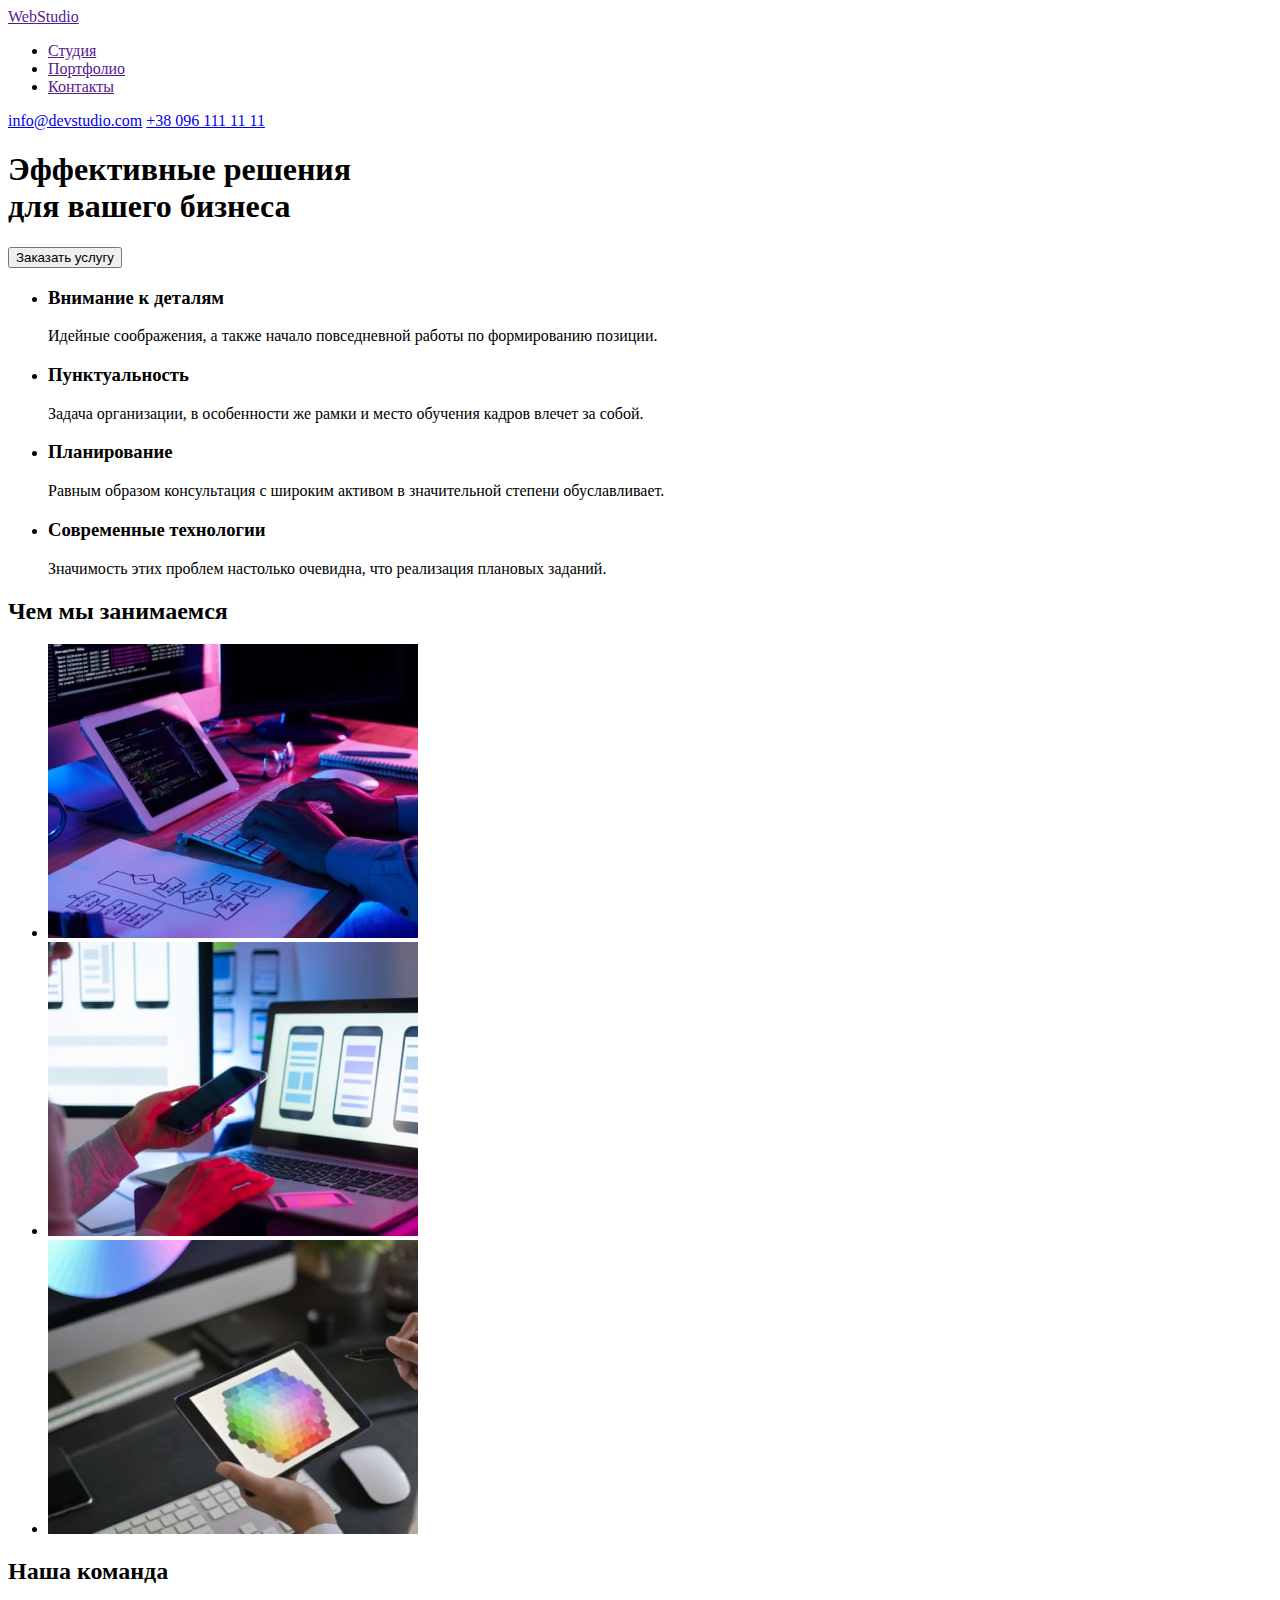
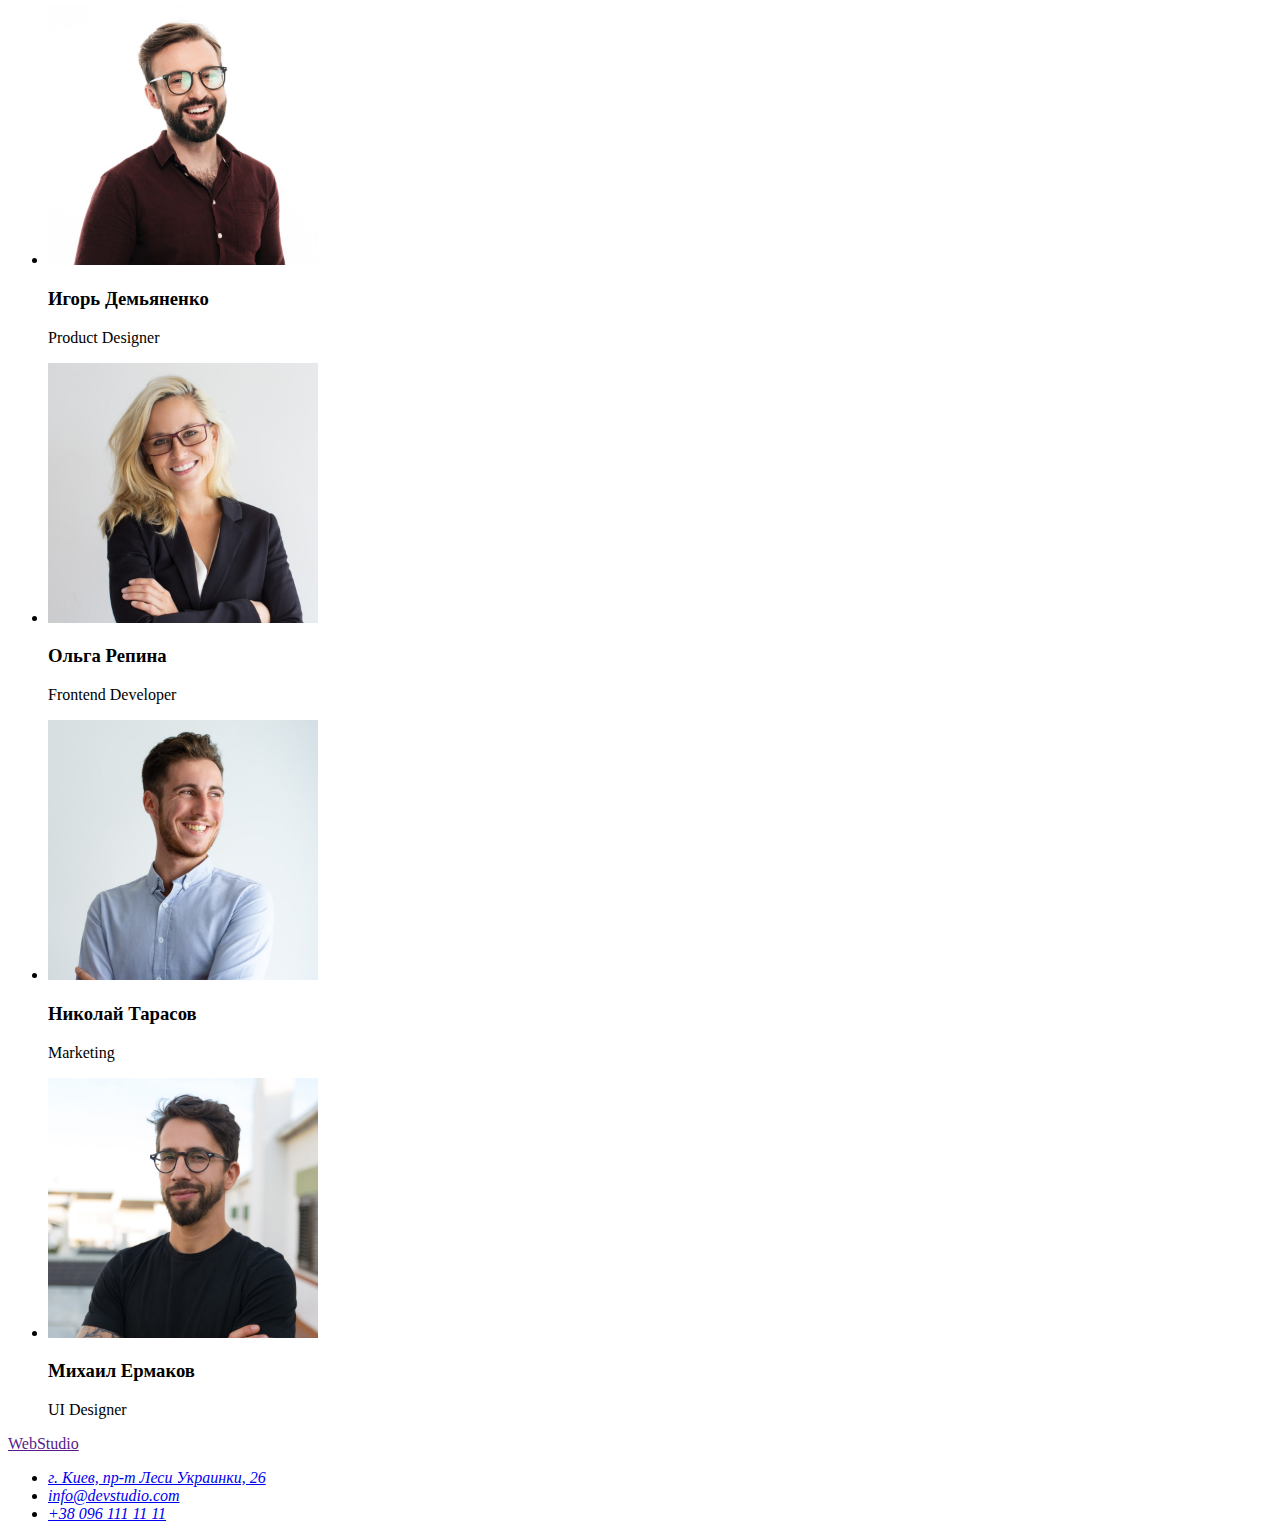
==== index.html @ c8515ba2 "hw2+css" ====
<!DOCTYPE html>
<html lang="ru">

<head>
    <meta charset="UTF-8">
    <meta http-equiv="X-UA-Compatible" content="IE=edge">
    <meta name="viewport" content="width=device-width, initial-scale=1.0">
    <title>Web Studio</title>
    <link rel="preconnect" href="https://fonts.googleapis.com">
    <link rel="preconnect" href="https://fonts.gstatic.com" crossorigin>
    <link
        href="https://fonts.googleapis.com/css2?family=Raleway:wght@700&family=Roboto:wght@400;500;700;900&display=swap"
        rel="stylesheet">
    <link rel="stylesheet" href="./CSS/styles.css">
</head>

<body>
    <!-----------------шапка сайта-------------->
    <header class="header">
        <nav class="header-navigation">
            <a lang="en" href="" class="site-logo link"> <span>Web</span>Studio</a>
            <ul class="header-list list">
                <li class="header-item">
                    <a class="header-link link" href="">Студия</a>
                </li>
                <li class="header-item">
                    <a class="header-link link" href="">Портфолио</a>
                </li>
                <li class="header-item">
                    <a class="header-link link" href="">Контакты</a>
                </li>
            </ul>
        </nav>
        <div class="header-info">
            <a class="header-mail link" href="mailto:info@devstudio.com">info@devstudio.com</a>
            <a class="header-tel link" href="tel:+380961111111">+38 096 111 11 11</a>
        </div>
    </header>
    <!----------------Oсновной контент---------->
    <main>
        <section class="hero">
            <h1 class="title">Эффективные решения <br> для вашего бизнеса</h1>
            <button class="center-button" type="button">Заказать услугу</button>
        </section>
        <!-----------наши преимущества---------->
        <section class="our-advantages">
            <ul class="advantages-list list">
                <li class="advantages-item">
                    <h3 class="advantages-title">Внимание к деталям</h3>
                    <p class="description">
                        Идейные соображения, а также
                        начало повседневной работы по
                        формированию позиции.
                    </p>
                </li>
                <li class="advantages-item">
                    <h3 class="advantages-title">Пунктуальность</h3>
                    <p class="description">
                        Задача организации, в особенности
                        же рамки и место обучения кадров
                        влечет за собой.
                    </p>
                </li>
                <li class="advantages-item">
                    <h3 class="advantages-title">Планирование</h3>
                    <p class="description">
                        Равным образом консультация с
                        широким активом в значительной
                        степени обуславливает.
                    </p>
                </li>
                <li class="advantages-item">
                    <h3 class="advantages-title">Современные технологии</h3>
                    <p class="description">
                        Значимость этих проблем настолько
                        очевидна, что реализация плановых
                        заданий.
                    </p>
                </li>
            </ul>
        </section>
        <!-----------наши навыки---------->
        <section class="our-skills">
            <h2 class="skills-title">Чем мы занимаемся</h2>
            <ul class="skills-list list">
                <li><img src="./images/about/about-img-1.jpg" alt="Пишем код" width="370" height="294">
                </li>
                <li><img src="./images/about/about-img-2.jpg" alt="Делаем для телефона" width="370" height="294"></li>
                <li><img src="./images/about/about-img-3.jpg" alt="Колористика" width="370" height="294">
                </li>
            </ul>
        </section>
        <!-----------наша команда---------->
        <section class="our-team">
            <h2 class="team-title">Наша команда</h2>
            <ul class="team-list list">
                <li class="item">
                    <img src="./images/team/p-designer-img-1.jpg" alt="Фото сотрудника" width="270" height="260">
                    <h3 class="name">Игорь Демьяненко</h3>
                    <p lang="en" class="tech-skill">Product Designer</p>
                </li>
                <li class="item">
                    <img src="./images/team/front-img-2.jpg" alt="Фото сотрудника" width="270" height="260">
                    <h3 class="name">Ольга Репина</h3>
                    <p lang="en" class="tech-skill">Frontend Developer</p>
                </li>
                <li class="item">
                    <img src="./images/team/m.marketing-img-3.jpg" alt="Фото сотрудника" width="270" height="260">
                    <h3 class="name">Николай Тарасов</h3>
                    <p lang="en" class="tech-skill">Marketing</p>
                </li>
                <li class="item">
                    <img src="./images/team/ui-designer-img-4.jpg" alt="Фото сотрудника" width="270" height="260">
                    <h3 class="name">Михаил Ермаков</h3>
                    <p lang="en" class="tech-skill">UI Designer</p>
                </li>
            </ul>
        </section>
    </main>
    <!-----------------подвал сайта------------------>
    <footer class="footer">
        <a lang="en" href="" class="footer-site-logo link"> <span>Web</span>Studio</a>
        <address>
            <ul class="address-list list">
                <li><a class="addres-city link" href="https://goo.gl/maps/S4capbAonis65CzF8" target="blank"
                        rel="noopener noreferrer">г. Киев,
                        пр-т Леси Украинки, 26</a></li>
                <li><a class="address-link link" href="mailto:info@devstudio.com">info@devstudio.com</a></li>
                <li><a class="address-link link" href="tel:+380961111111">+38 096 111 11 11</a></li>
            </ul>
        </address>
    </footer>

</body>

</html>
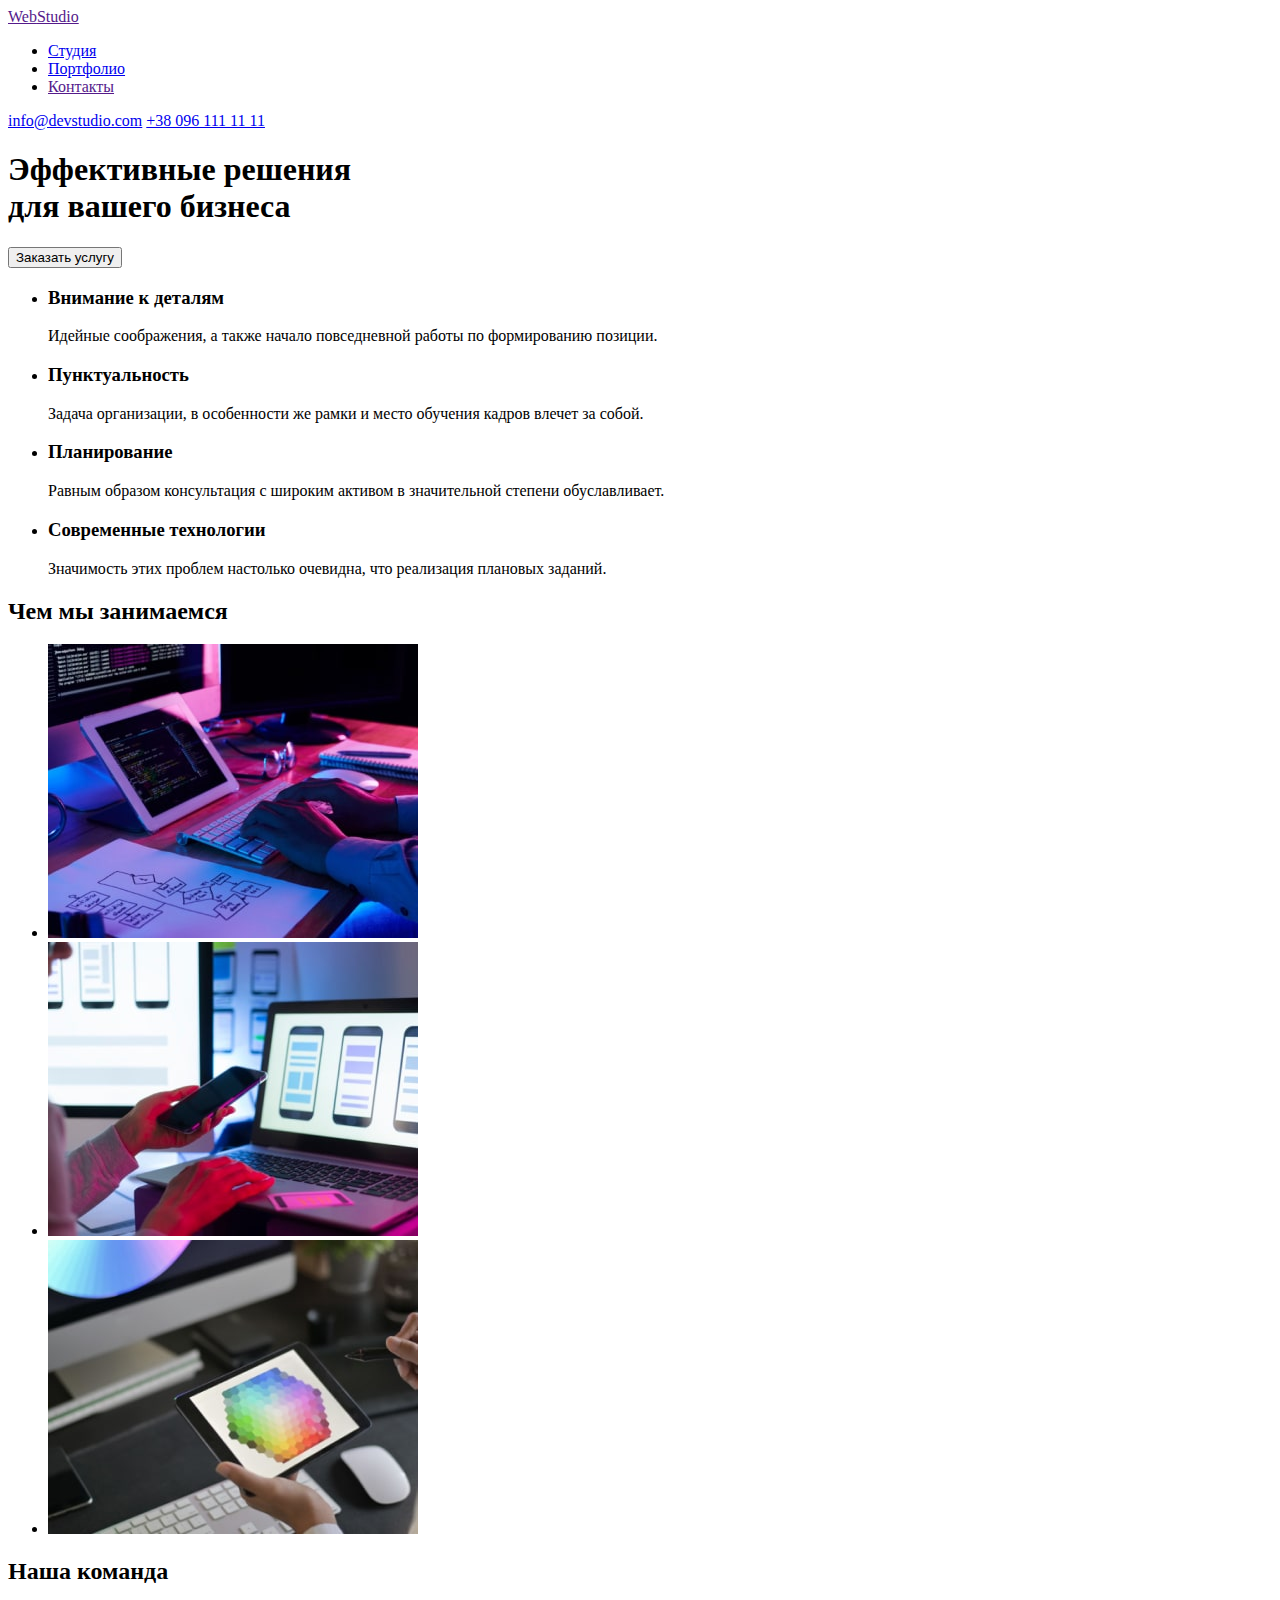
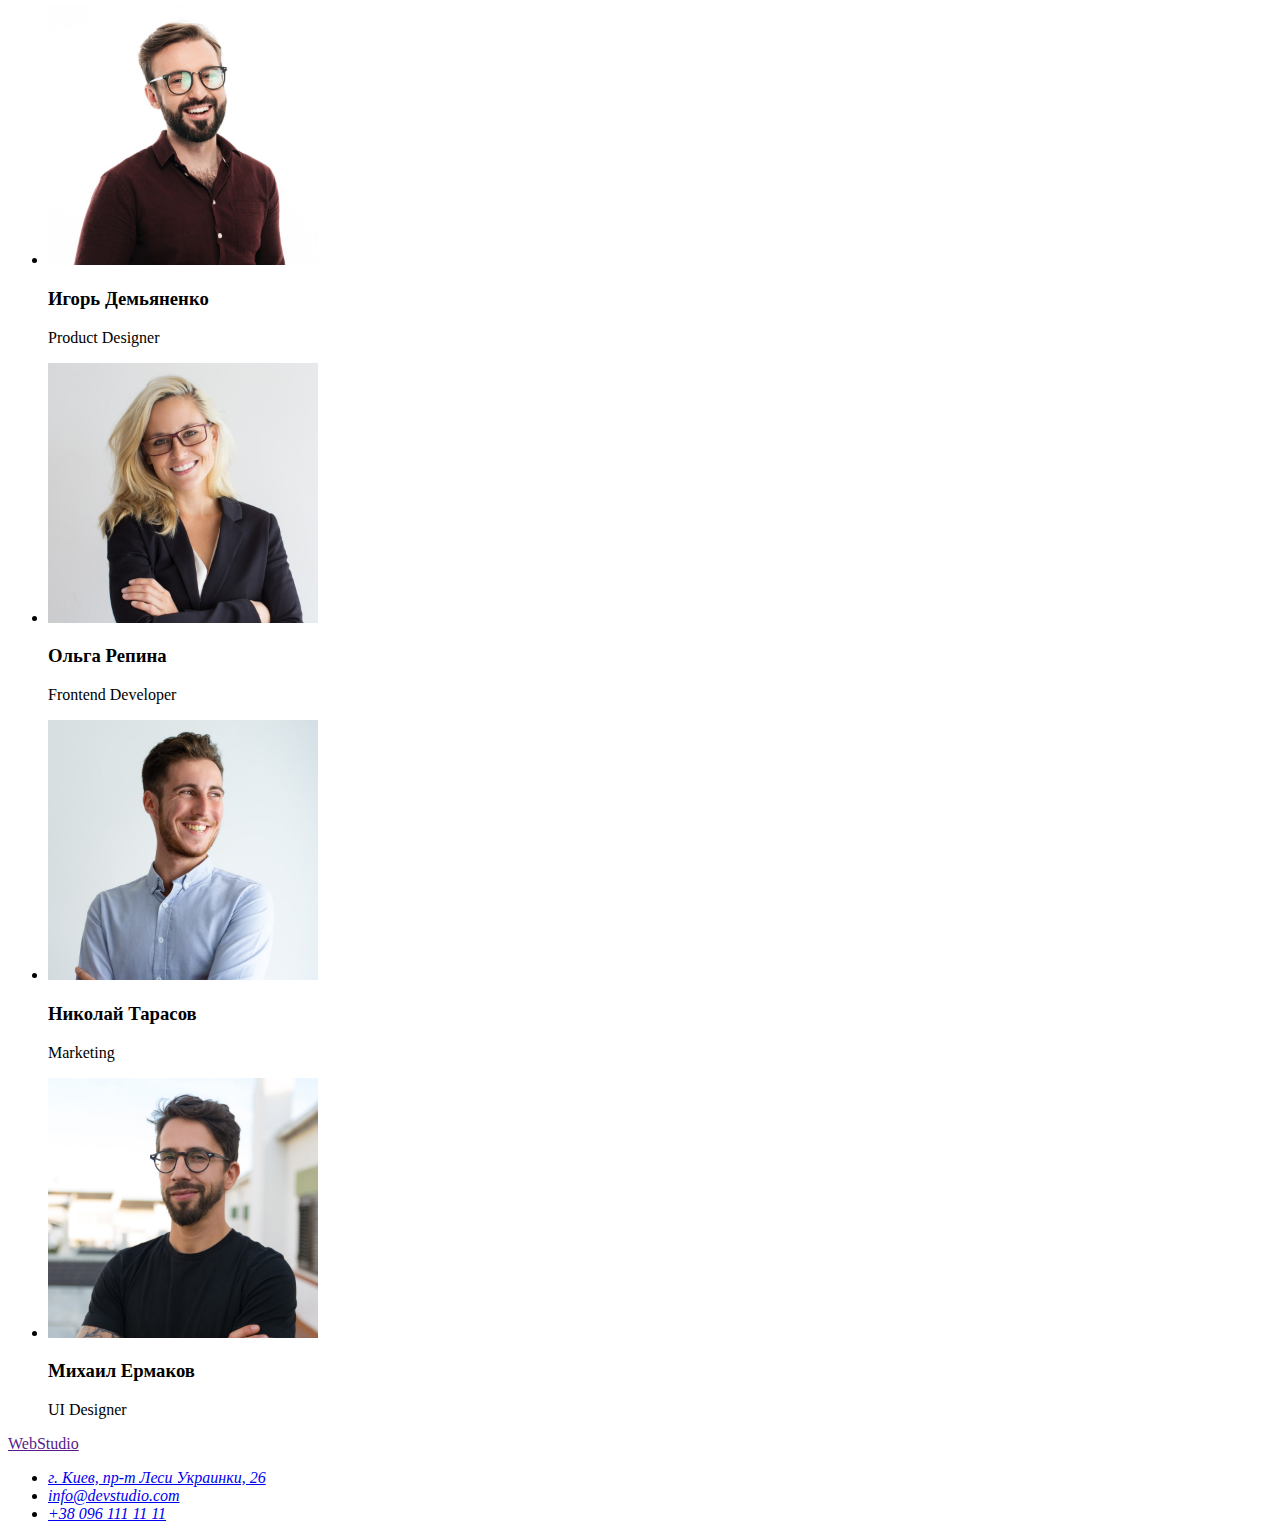
==== commit 4c7c7748: "поправки" ====
--- a/index.html
+++ b/index.html
@@ -21,10 +21,10 @@
             <a lang="en" href="" class="site-logo link"> <span>Web</span>Studio</a>
             <ul class="header-list list">
                 <li class="header-item">
-                    <a class="header-link link" href="">Студия</a>
+                    <a class="header-link link" href="./index.html">Студия</a>
                 </li>
                 <li class="header-item">
-                    <a class="header-link link" href="">Портфолио</a>
+                    <a class="header-link link" href="./portfolio.html">Портфолио</a>
                 </li>
                 <li class="header-item">
                     <a class="header-link link" href="">Контакты</a>
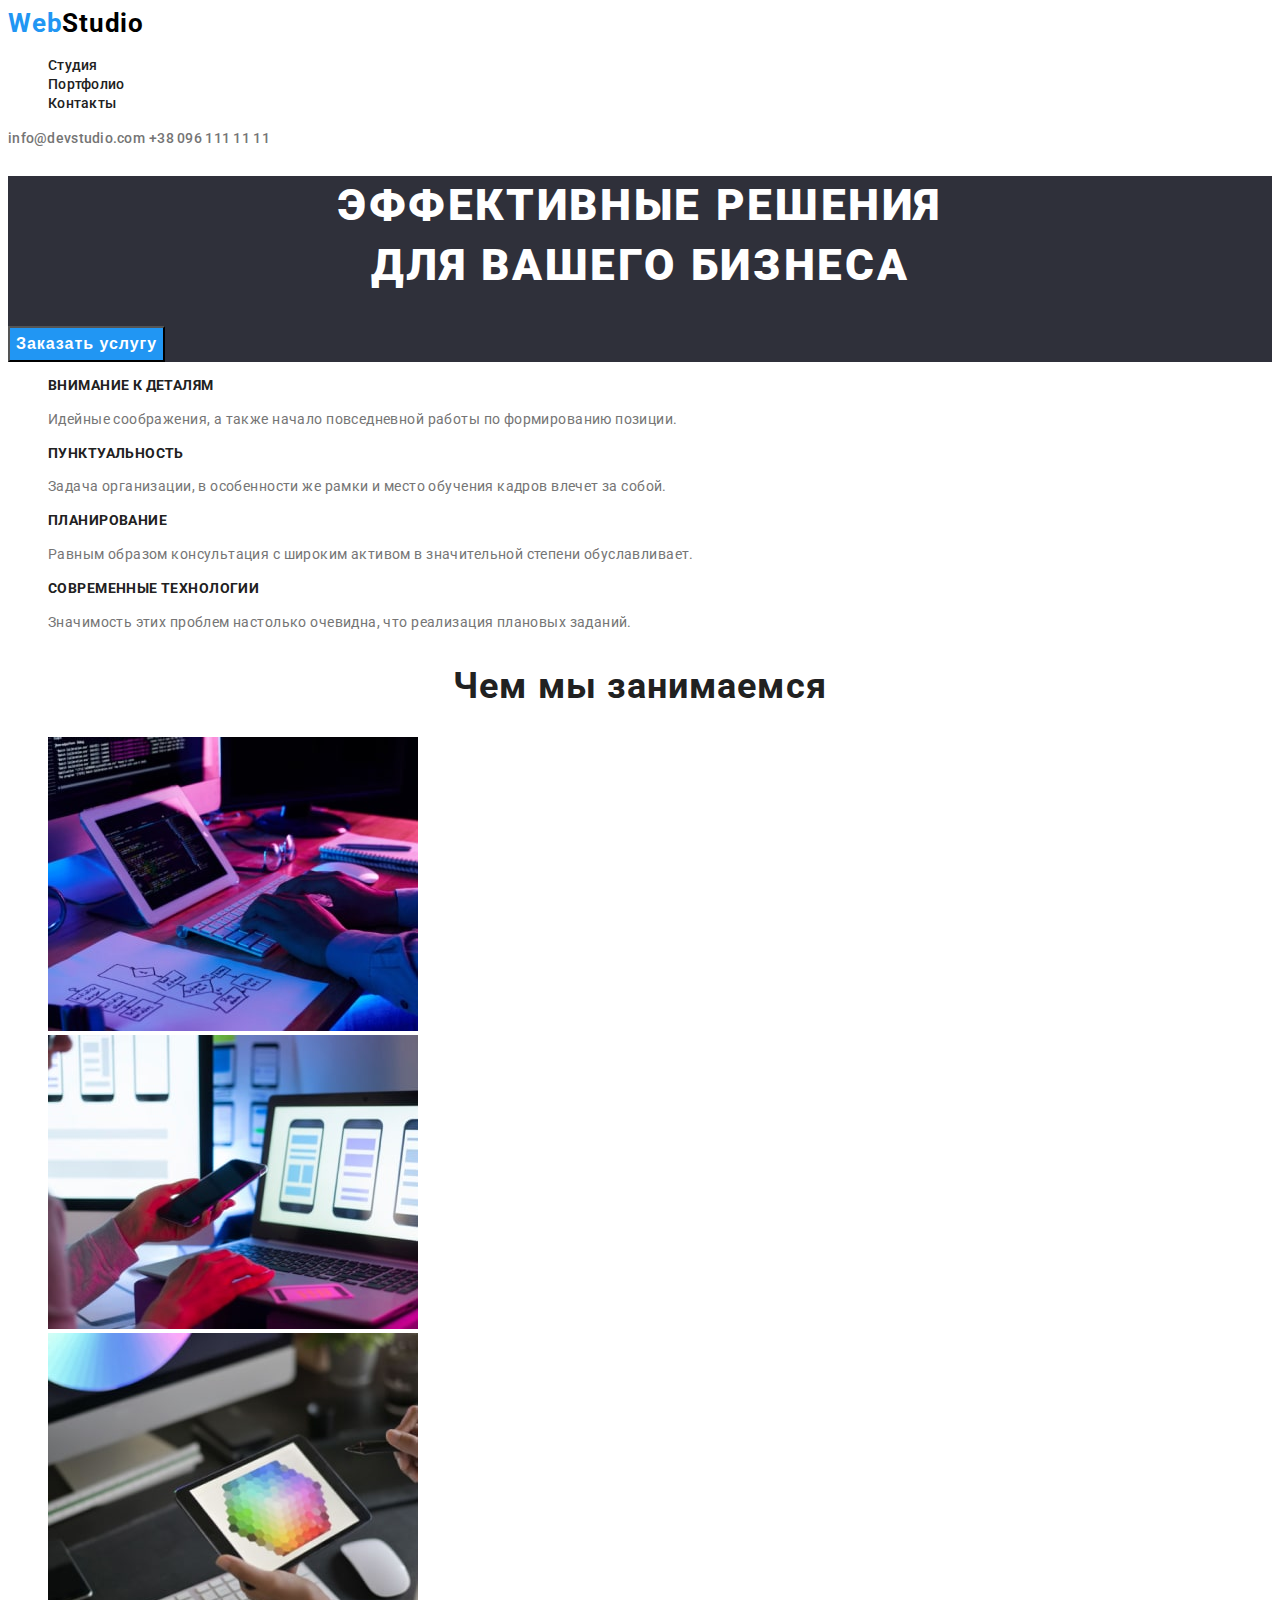
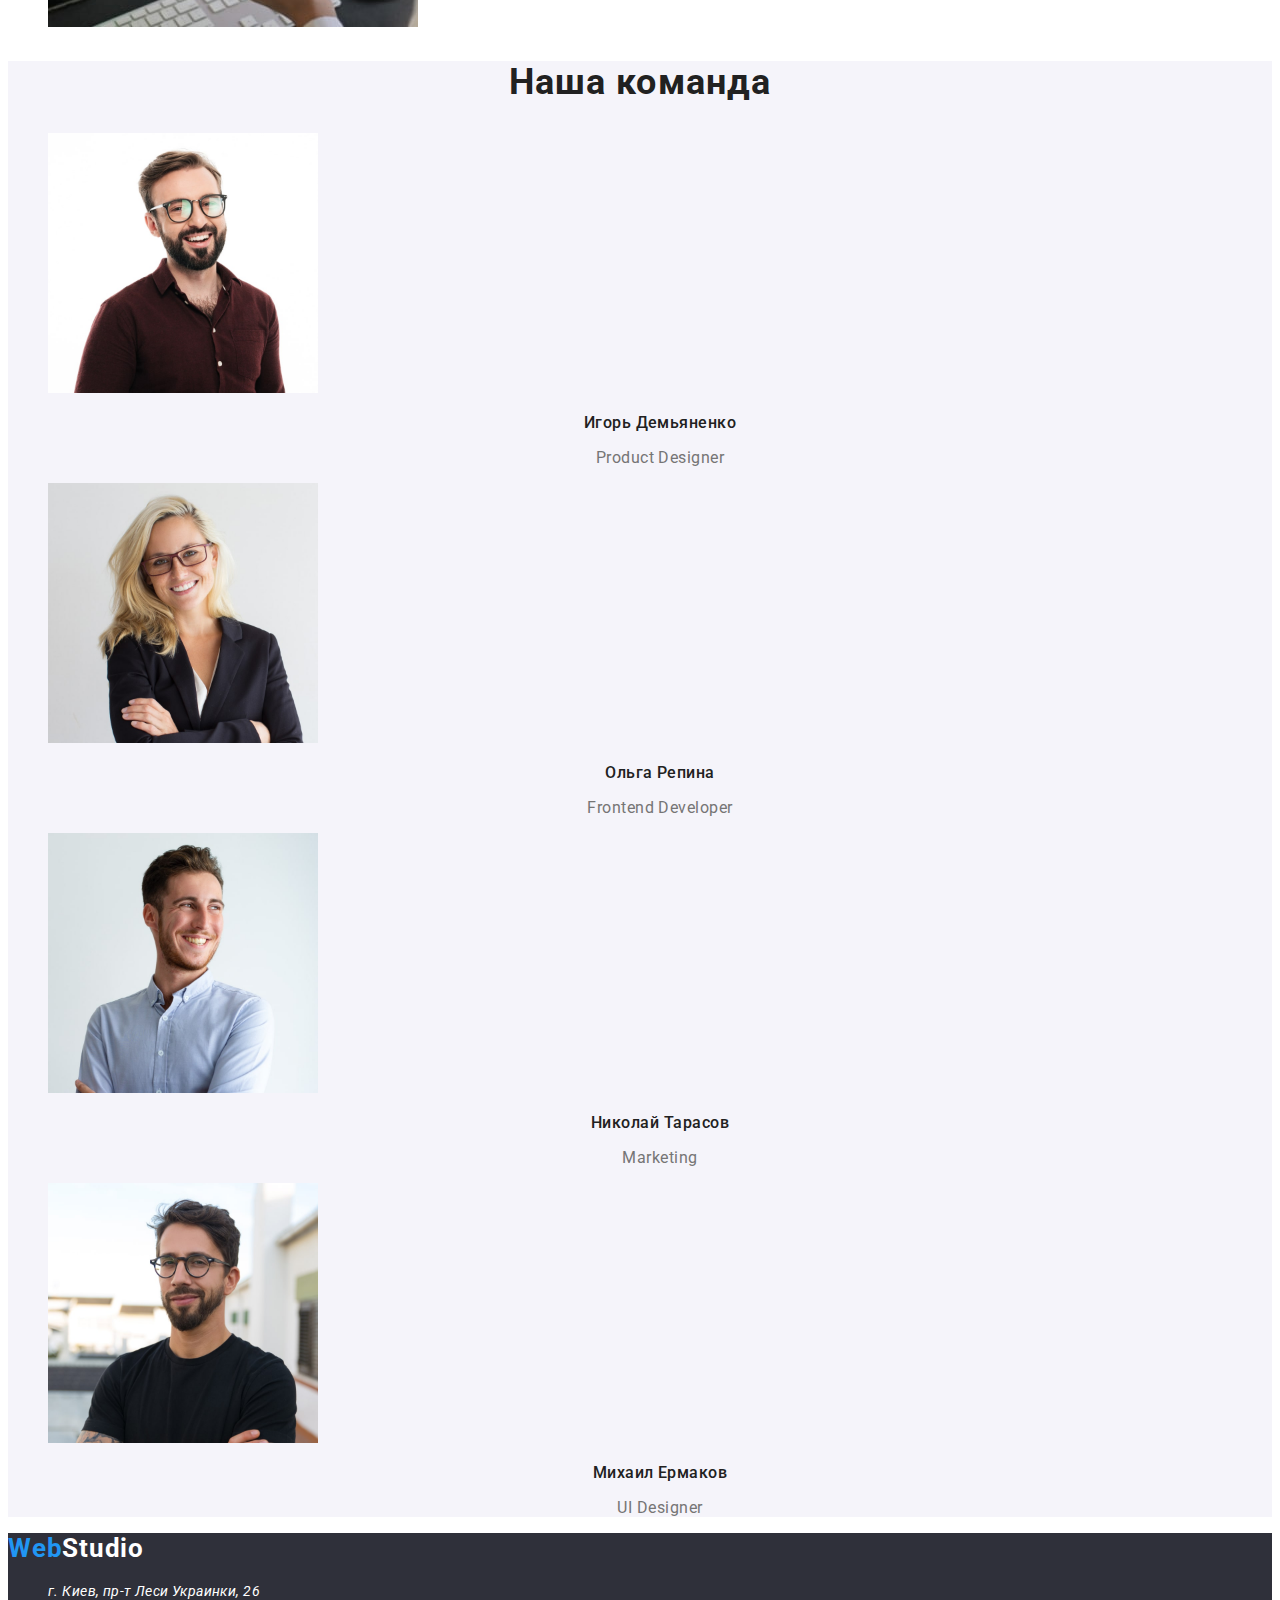
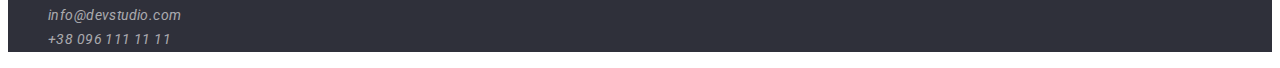
==== commit 0c06b256: "правки3" ====
--- a/index.html
+++ b/index.html
@@ -11,7 +11,7 @@
     <link
         href="https://fonts.googleapis.com/css2?family=Raleway:wght@700&family=Roboto:wght@400;500;700;900&display=swap"
         rel="stylesheet">
-    <link rel="stylesheet" href="./CSS/styles.css">
+    <link rel="stylesheet" href="./css/styles.css">
 </head>
 
 <body>
--- a/css/styles.css
+++ b/css/styles.css
@@ -0,0 +1,244 @@
+:root {
+  --main-title-color: #ffffff;
+  --secondary-title-color: #212121;
+  --main-text-color: #757575;
+  --secondary-text-color: #ffffff99;
+  --accent-color: #2196f3;
+}
+
+body {
+  font-family: "Roboto", sans-serif;
+}
+
+button {
+  cursor: pointer;
+}
+
+.site-logo {
+  font-weight: bold;
+  font-size: 26px;
+  line-height: 1.19;
+  letter-spacing: 0.03em;
+  color: #000000;
+}
+span {
+  color: var(--accent-color);
+}
+
+.list {
+  list-style: none;
+}
+
+.link {
+  text-decoration: none;
+}
+
+/*-----------------шапка сайта--------------*/
+
+.header {
+  background-color: var(--main-title-color);
+}
+
+.header-link {
+  font-weight: 500;
+  font-size: 14px;
+  line-height: 1.14;
+  letter-spacing: 0.02em;
+  color: var(--secondary-title-color);
+}
+
+.header-link:hover,
+.header-link:focus {
+  color: var(--accent-color);
+}
+
+.header-mail,
+.header-tel {
+  font-weight: 500;
+  font-size: 14px;
+  line-height: 1.14;
+  letter-spacing: 0.02em;
+  color: var(--main-text-color);
+}
+
+.header-mail:hover,
+.header-mail:focus,
+.header-tel:hover,
+.header-tel:focus {
+  color: var(--accent-color);
+}
+
+/*------------Oсновной контент----------*/
+
+.hero {
+  background-color: #2f303a;
+}
+
+.title {
+  font-weight: 900;
+  font-size: 44px;
+  line-height: 1.36;
+  text-align: center;
+  letter-spacing: 0.06em;
+  text-transform: uppercase;
+  color: var(--main-title-color);
+}
+
+.center-button {
+  font-weight: bold;
+  font-size: 16px;
+  line-height: 1.88;
+  display: flex;
+  align-items: center;
+  text-align: center;
+  letter-spacing: 0.06em;
+  color: var(--main-title-color);
+  background-color: var(--accent-color);
+}
+
+/*---------------наши преимущества-----------------*/
+
+.our-advantages {
+  background-color: var(--main-title-color);
+}
+
+.advantages-title {
+  font-weight: bold;
+  font-size: 14px;
+  line-height: 1.14;
+  letter-spacing: 0.03em;
+  text-transform: uppercase;
+  color: var(--secondary-title-color);
+}
+
+.description {
+  font-weight: normal;
+  font-size: 14px;
+  line-height: 1.71;
+  letter-spacing: 0.03em;
+  color: var(--main-text-color);
+}
+
+/*---------------наши навыки-----------------*/
+
+.our-skills {
+  background-color: var(--main-title-color);
+}
+
+.skills-title {
+  font-weight: bold;
+  font-size: 36px;
+  line-height: 1.17;
+  text-align: center;
+  letter-spacing: 0.03em;
+  color: var(--secondary-title-color);
+}
+
+/*-----------наша команда----------*/
+.our-team {
+  background: #f5f4fa;
+}
+
+.team-title {
+  font-weight: bold;
+  font-size: 36px;
+  line-height: 1.17;
+  text-align: center;
+  letter-spacing: 0.03em;
+  color: var(--secondary-title-color);
+}
+
+.name {
+  font-weight: 500;
+  font-size: 16px;
+  line-height: 1.19;
+  text-align: center;
+  letter-spacing: 0.03em;
+  color: var(--secondary-title-color);
+}
+
+.tech-skill {
+  font-weight: normal;
+  font-size: 16px;
+  line-height: 1.19;
+  text-align: center;
+  letter-spacing: 0.03em;
+  color: var(--main-text-color);
+}
+
+/*-----------------подвал сайта------------------*/
+
+.footer {
+  background-color: #2f303a;
+}
+
+.footer-site-logo {
+  font-weight: bold;
+  font-size: 26px;
+  line-height: 1.19;
+  letter-spacing: 0.03em;
+  color: var(--main-title-color);
+}
+
+.addres-city {
+  font-weight: normal;
+  font-size: 14px;
+  line-height: 1.71;
+  letter-spacing: 0.03em;
+  color: var(--main-title-color);
+}
+
+.addres-city:hover,
+.addres-city:focus {
+  color: var(--accent-color);
+}
+
+.address-link {
+  font-weight: normal;
+  font-size: 14px;
+  line-height: 1.71;
+  letter-spacing: 0.03em;
+  color: rgba(255, 255, 255, 0.6);
+}
+
+.address-link:hover,
+.address-link:focus {
+  color: var(--accent-color);
+}
+
+/*--------------портфолио-----------------*/
+
+.portfolio {
+  background-color: var(--main-title-color);
+}
+
+.filter-item {
+  font-weight: 500;
+  font-size: 16px;
+  line-height: 1.62;
+  text-align: center;
+  letter-spacing: 0.03em;
+  color: var(--secondary-title-color);
+}
+
+.filter-button:hover,
+.filter-button:focus {
+  color: var(--main-title-color);
+  background-color: var(--accent-color);
+}
+
+.title-name {
+  font-weight: bold;
+  font-size: 18px;
+  line-height: 2;
+  letter-spacing: 0.06em;
+  color: var(--secondary-title-color);
+}
+
+.filter {
+  font-weight: normal;
+  font-size: 16px;
+  line-height: 1.87;
+  letter-spacing: 0.03em;
+  color: var(--main-text-color);
+}
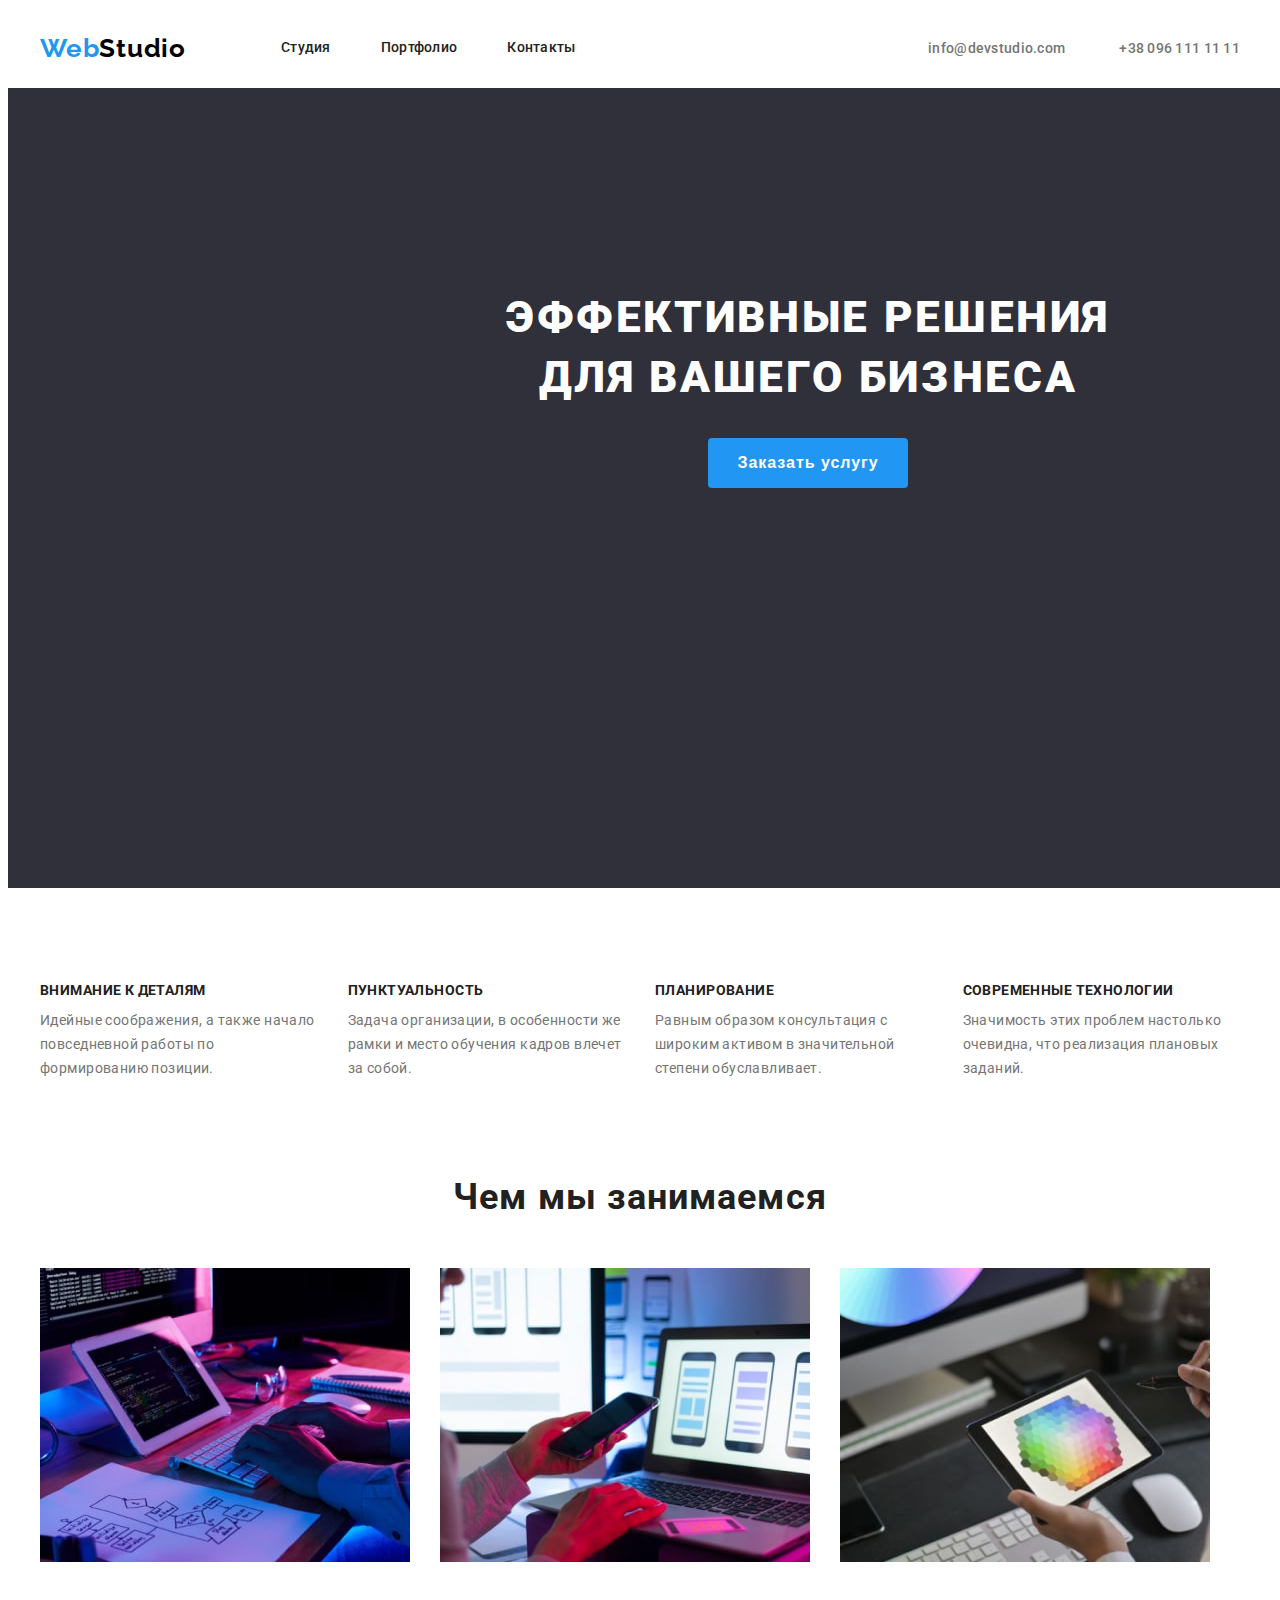
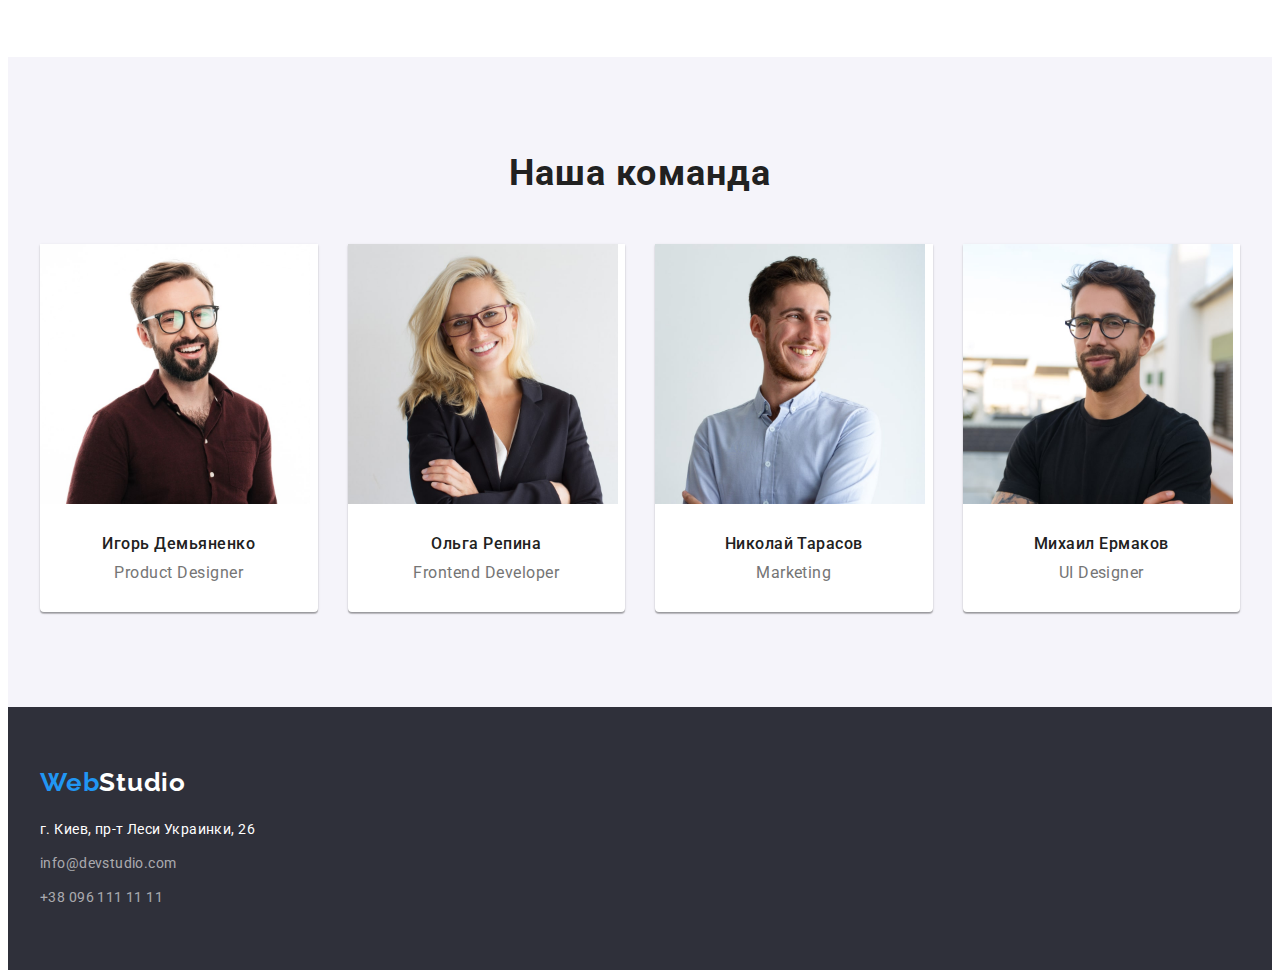
==== commit 375b6ddb: "hw3" ====
--- a/index.html
+++ b/index.html
@@ -11,12 +11,16 @@
     <link
         href="https://fonts.googleapis.com/css2?family=Raleway:wght@700&family=Roboto:wght@400;500;700;900&display=swap"
         rel="stylesheet">
+        <link rel="stylesheet" href="https://cdnjs.cloudflare.com/ajax/libs/modern-normalize/1.1.0/modern-normalize.min.css"
+            integrity="sha512-wpPYUAdjBVSE4KJnH1VR1HeZfpl1ub8YT/NKx4PuQ5NmX2tKuGu6U/JRp5y+Y8XG2tV+wKQpNHVUX03MfMFn9Q=="
+            crossorigin="anonymous" referrerpolicy="no-referrer" />
     <link rel="stylesheet" href="./css/styles.css">
 </head>
 
 <body>
     <!-----------------шапка сайта-------------->
     <header class="header">
+        <div class="container">
         <nav class="header-navigation">
             <a lang="en" href="" class="site-logo link"> <span>Web</span>Studio</a>
             <ul class="header-list list">
@@ -35,15 +39,19 @@
             <a class="header-mail link" href="mailto:info@devstudio.com">info@devstudio.com</a>
             <a class="header-tel link" href="tel:+380961111111">+38 096 111 11 11</a>
         </div>
+        </div>
     </header>
     <!----------------Oсновной контент---------->
     <main>
         <section class="hero">
+            <div class="container hero-conteiner">
             <h1 class="title">Эффективные решения <br> для вашего бизнеса</h1>
             <button class="center-button" type="button">Заказать услугу</button>
+            </div>
         </section>
         <!-----------наши преимущества---------->
         <section class="our-advantages">
+            <div class="conteiner advantages-conteiner">
             <ul class="advantages-list list">
                 <li class="advantages-item">
                     <h3 class="advantages-title">Внимание к деталям</h3>
@@ -78,20 +86,25 @@
                     </p>
                 </li>
             </ul>
+            </div>
         </section>
         <!-----------наши навыки---------->
         <section class="our-skills">
+            <div class="conteiner skills-conteiner">
             <h2 class="skills-title">Чем мы занимаемся</h2>
             <ul class="skills-list list">
-                <li><img src="./images/about/about-img-1.jpg" alt="Пишем код" width="370" height="294">
+                <li class="skills-item"><img src="./images/about/about-img-1.jpg" alt="Пишем код" width="370" height="294">
                 </li>
-                <li><img src="./images/about/about-img-2.jpg" alt="Делаем для телефона" width="370" height="294"></li>
-                <li><img src="./images/about/about-img-3.jpg" alt="Колористика" width="370" height="294">
+                <li class="skills-item"><img src="./images/about/about-img-2.jpg" alt="Делаем для телефона" width="370" height="294">
+                </li>
+                <li class="skills-item"><img src="./images/about/about-img-3.jpg" alt="Колористика" width="370" height="294">
                 </li>
             </ul>
+            </div>
         </section>
         <!-----------наша команда---------->
         <section class="our-team">
+            <div class="conteiner team-conteiner">
             <h2 class="team-title">Наша команда</h2>
             <ul class="team-list list">
                 <li class="item">
@@ -115,20 +128,23 @@
                     <p lang="en" class="tech-skill">UI Designer</p>
                 </li>
             </ul>
+            </div>
         </section>
     </main>
     <!-----------------подвал сайта------------------>
     <footer class="footer">
+        <div class="conteiner footer-conteiner">
         <a lang="en" href="" class="footer-site-logo link"> <span>Web</span>Studio</a>
         <address>
             <ul class="address-list list">
                 <li><a class="addres-city link" href="https://goo.gl/maps/S4capbAonis65CzF8" target="blank"
                         rel="noopener noreferrer">г. Киев,
                         пр-т Леси Украинки, 26</a></li>
-                <li><a class="address-link link" href="mailto:info@devstudio.com">info@devstudio.com</a></li>
+                <li class="mail"><a class="address-link link" href="mailto:info@devstudio.com">info@devstudio.com</a></li>
                 <li><a class="address-link link" href="tel:+380961111111">+38 096 111 11 11</a></li>
             </ul>
         </address>
+        </div>
     </footer>
 
 </body>
--- a/css/styles.css
+++ b/css/styles.css
@@ -4,17 +4,43 @@
   --main-text-color: #757575;
   --secondary-text-color: #ffffff99;
   --accent-color: #2196f3;
+  --card-shadow: 0px 2px 1px -1px rgba(0, 0, 0, 0.2),
+    0px 1px 1px 0px rgba(0, 0, 0, 0.14), 0px 1px 3px 0px rgba(0, 0, 0, 0.12);
 }
 
 body {
   font-family: "Roboto", sans-serif;
 }
 
+p,
+h1,
+h2,
+h3,
+h4,
+h5,
+h6 {
+  margin-top: 0;
+  margin-bottom: 0;
+}
+
+img {
+  display: block;
+  max-width: 100%;
+  height: auto;
+}
+
+ul {
+  margin-top: 0;
+  margin-bottom: 0;
+  padding-left: 0;
+}
+
 button {
   cursor: pointer;
 }
 
 .site-logo {
+  font-family: Raleway, sans-serif;
   font-weight: bold;
   font-size: 26px;
   line-height: 1.19;
@@ -35,16 +61,49 @@
 
 /*-----------------шапка сайта--------------*/
 
+.container {
+  width: 1200px;
+  padding-left: 15px;
+  padding-right: 15px;
+  margin: 0 auto;
+}
+
 .header {
   background-color: var(--main-title-color);
 }
 
+.header .container {
+  display: flex;
+  align-items: center;
+}
+
+.site-logo {
+  display: flex;
+  margin-right: 95px;
+}
+
+.header-navigation {
+  display: flex;
+  align-items: center;
+}
+
+.header-list {
+  display: flex;
+}
+
+.header-item:not(:last-child) {
+  margin-right: 50px;
+}
+
 .header-link {
+  display: block;
   font-weight: 500;
   font-size: 14px;
   line-height: 1.14;
   letter-spacing: 0.02em;
   color: var(--secondary-title-color);
+  padding-top: 32px;
+  padding-bottom: 32px;
 }
 
 .header-link:hover,
@@ -52,6 +111,14 @@
   color: var(--accent-color);
 }
 
+.header-info {
+  margin-left: auto;
+}
+
+.header-mail {
+  margin-right: 50px;
+}
+
 .header-mail,
 .header-tel {
   font-weight: 500;
@@ -59,6 +126,8 @@
   line-height: 1.14;
   letter-spacing: 0.02em;
   color: var(--main-text-color);
+  padding-top: 32px;
+  padding-bottom: 32px;
 }
 
 .header-mail:hover,
@@ -71,10 +140,18 @@
 /*------------Oсновной контент----------*/
 
 .hero {
+  min-width: 1600px;
+  height: 600px;
+  padding-top: 200px;
   background-color: #2f303a;
 }
 
+.hero-conteiner {
+  display: block;
+}
+
 .title {
+  display: block;
   font-weight: 900;
   font-size: 44px;
   line-height: 1.36;
@@ -82,18 +159,24 @@
   letter-spacing: 0.06em;
   text-transform: uppercase;
   color: var(--main-title-color);
+  margin-bottom: 30px;
 }
 
 .center-button {
+  width: 200px;
+  height: 50px;
+  border-radius: 4px;
   font-weight: bold;
   font-size: 16px;
   line-height: 1.88;
-  display: flex;
+  display: block;
   align-items: center;
   text-align: center;
   letter-spacing: 0.06em;
   color: var(--main-title-color);
   background-color: var(--accent-color);
+  margin: 0 auto;
+  border: none;
 }
 
 /*---------------наши преимущества-----------------*/
@@ -102,6 +185,29 @@
   background-color: var(--main-title-color);
 }
 
+.advantages-conteiner {
+  width: 1200px;
+  margin-left: auto;
+  margin-right: auto;
+  padding-left: 15px;
+  padding-right: 15px;
+  margin-top: 95px;
+  margin-bottom: 95px;
+}
+
+.advantages-list {
+  display: flex;
+  padding: 0;
+  margin: 0;
+  flex-wrap: wrap;
+  margin-right: -30px;
+}
+
+.advantages-list > .advantages-item {
+  flex-basis: calc(100% / 4 - 30px);
+  margin-right: 30px;
+}
+
 .advantages-title {
   font-weight: bold;
   font-size: 14px;
@@ -109,6 +215,7 @@
   letter-spacing: 0.03em;
   text-transform: uppercase;
   color: var(--secondary-title-color);
+  margin-bottom: 10px;
 }
 
 .description {
@@ -125,6 +232,21 @@
   background-color: var(--main-title-color);
 }
 
+.skills-conteiner {
+  width: 1200px;
+  margin-left: auto;
+  margin-right: auto;
+  margin-bottom: 95px;
+}
+
+.skills-list {
+  display: flex;
+}
+
+.skills-item {
+  margin-right: 30px;
+}
+
 .skills-title {
   font-weight: bold;
   font-size: 36px;
@@ -132,14 +254,42 @@
   text-align: center;
   letter-spacing: 0.03em;
   color: var(--secondary-title-color);
+  margin-bottom: 50px;
 }
 
 /*-----------наша команда----------*/
 .our-team {
   background: #f5f4fa;
+  padding-top: 95px;
+}
+
+.team-conteiner {
+  width: 1200px;
+  margin-left: auto;
+  margin-right: auto;
+}
+
+.team-list {
+  display: flex;
+  padding: 0;
+  margin: 0;
+  flex-wrap: wrap;
+  margin-right: -30px;
+}
+
+.team-list > .item {
+  background-color: #fff;
+  flex-basis: calc(100% / 4 - 30px);
+  margin-right: 30px;
+  box-shadow: 0px 2px 1px rgb(0 0 0 / 20%), 0px 1px 1px rgb(0 0 0 / 14%),
+    0px 1px 3px rgb(0 0 0 / 12%);
+  margin-bottom: 95px;
+  border-radius: 0px 0px 4px 4px;
+  margin-top: 50px;
 }
 
 .team-title {
+  display: block;
   font-weight: bold;
   font-size: 36px;
   line-height: 1.17;
@@ -155,6 +305,8 @@
   text-align: center;
   letter-spacing: 0.03em;
   color: var(--secondary-title-color);
+  margin-top: 30px;
+  margin-bottom: 10px;
 }
 
 .tech-skill {
@@ -164,6 +316,7 @@
   text-align: center;
   letter-spacing: 0.03em;
   color: var(--main-text-color);
+  margin-bottom: 30px;
 }
 
 /*-----------------подвал сайта------------------*/
@@ -172,7 +325,16 @@
   background-color: #2f303a;
 }
 
+.footer-conteiner {
+  display: block;
+  width: 1200px;
+  margin: 0 auto;
+  padding-top: 60px;
+  padding-bottom: 60px;
+}
+
 .footer-site-logo {
+  font-family: Raleway, sans-serif;
   font-weight: bold;
   font-size: 26px;
   line-height: 1.19;
@@ -180,7 +342,17 @@
   color: var(--main-title-color);
 }
 
+.address-list {
+  padding-top: 20px;
+}
+
+.mail {
+  padding-top: 10px;
+  padding-bottom: 10px;
+}
+
 .addres-city {
+  font-style: normal;
   font-weight: normal;
   font-size: 14px;
   line-height: 1.71;
@@ -194,6 +366,7 @@
 }
 
 .address-link {
+  font-style: normal;
   font-weight: normal;
   font-size: 14px;
   line-height: 1.71;
@@ -212,7 +385,9 @@
   background-color: var(--main-title-color);
 }
 
-.filter-item {
+.filter-button {
+  font-family: Roboto;
+  font-style: normal;
   font-weight: 500;
   font-size: 16px;
   line-height: 1.62;
